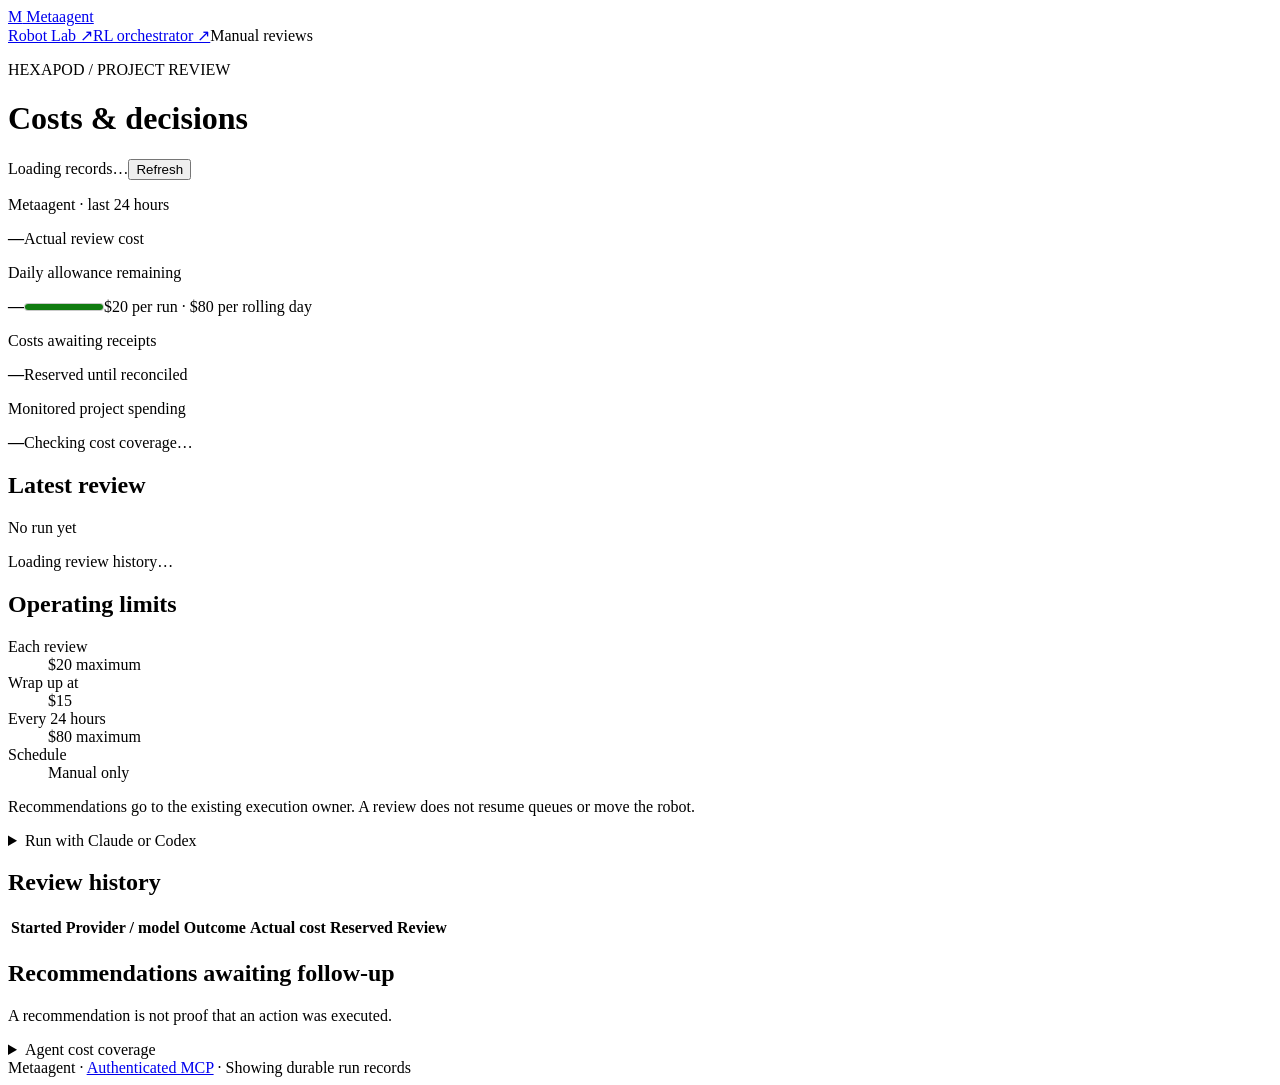
==== hexapod_walker/prototype_sts3215/rl_move/overseer/static/index.html @ a60fa8de "metaagent: name the reviewer and add cost and recommendation dashboard" ====
<!doctype html>
<html lang="en"><head><meta charset="utf-8"><meta name="viewport" content="width=device-width,initial-scale=1"><title>Metaagent · Hexapod</title><link rel="stylesheet" href="/assets/dashboard.css"><script src="/assets/dashboard.js" defer></script></head>
<body>
<header><a class="brand" href="/" aria-label="Metaagent home"><span class="mark">M</span> Metaagent</a><nav aria-label="Project tools"><a href="https://robot-lab.cwd1f0-new-cluster.coreweave.app">Robot Lab ↗</a><a href="https://hexapod.cwd1f0-new-cluster.coreweave.app/now">RL orchestrator ↗</a><span class="pill">Manual reviews</span></nav></header>
<main>
<section id="signin" hidden><h1>Sign in to Metaagent</h1><p>Use the shared Hexapod sign-in, or enter your Metaagent access token.</p><a class="button" id="sso" href="https://hexapod.cwd1f0-new-cluster.coreweave.app/login">Hexapod sign-in</a><form id="login"><label for="token">Access token</label><input id="token" type="password" required autocomplete="off"><button type="submit">Sign in</button></form><p id="login-error" role="alert"></p></section>
<div id="dashboard">
<div class="page-heading"><div><p class="eyebrow">HEXAPOD / PROJECT REVIEW</p><h1>Costs & decisions</h1></div><div class="refresh-area"><span id="updated">Loading records…</span><button id="refresh" type="button">Refresh</button></div></div>
<div id="error" role="alert" hidden></div>
<section class="metrics" aria-label="Review spending">
<article class="metric"><p>Metaagent · last 24 hours</p><strong id="day-cost">—</strong><span id="day-note">Actual review cost</span></article>
<article class="metric"><p>Daily allowance remaining</p><strong id="remaining">—</strong><meter id="budget-meter" min="0" max="80" value="80" aria-label="Daily budget remaining"></meter><span id="limits">$20 per run · $80 per rolling day</span></article>
<article class="metric"><p>Costs awaiting receipts</p><strong id="pending">—</strong><span>Reserved until reconciled</span></article>
<article class="metric"><p>Monitored project spending</p><strong id="project-cost">—</strong><span id="coverage">Checking cost coverage…</span></article>
</section>
<div class="review-grid"><section class="panel latest"><div class="section-heading"><h2>Latest review</h2><span class="pill" id="latest-outcome">No run yet</span></div><div id="latest"><p class="muted">Loading review history…</p></div></section><aside class="panel"><h2>Operating limits</h2><dl class="limits"><dt>Each review</dt><dd>$20 maximum</dd><dt>Wrap up at</dt><dd>$15</dd><dt>Every 24 hours</dt><dd>$80 maximum</dd><dt>Schedule</dt><dd>Manual only</dd></dl><p class="muted">Recommendations go to the existing execution owner. A review does not resume queues or move the robot.</p><details><summary>Run with Claude or Codex</summary><p>Use a verified provider configuration and the shared budget ledger.</p><code>uv run python -m rl_move.metaagent review --force --provider claude</code><code>uv run python -m rl_move.metaagent review --force --provider codex</code><a href="/mcp-info">MCP connection details →</a></details></aside></div>
<section class="panel history"><div class="section-heading"><h2>Review history</h2><span id="run-count" class="muted"></span></div><div class="table-scroll"><table><thead><tr><th scope="col">Started</th><th scope="col">Provider / model</th><th scope="col">Outcome</th><th scope="col">Actual cost</th><th scope="col">Reserved</th><th scope="col">Review</th></tr></thead><tbody id="runs"></tbody></table></div><p id="empty-runs" class="empty" hidden>No reviews yet. The first manual run will appear here.</p></section>
<section class="panel"><div class="section-heading"><h2>Recommendations awaiting follow-up</h2><span id="action-count" class="muted"></span></div><div id="actions"></div><p class="muted">A recommendation is not proof that an action was executed.</p></section>
<section class="panel"><details><summary>Agent cost coverage <span id="agent-count" class="muted"></span></summary><p class="muted">Receipt totals and discovered estimates stay separate. Missing costs remain unknown.</p><div class="table-scroll"><table><thead><tr><th>Agent</th><th>Cost coverage</th><th>Reported total</th><th>Receipts</th></tr></thead><tbody id="agents"></tbody></table></div></details></section>
<footer>Metaagent · <a href="/mcp-info">Authenticated MCP</a> · <span id="freshness">Showing durable run records</span></footer>
</div>
</main>
<dialog id="run-dialog"><div class="section-heading"><h2>Review details</h2><button id="close-dialog" aria-label="Close review">Close</button></div><div id="run-detail"></div></dialog>
</body></html>
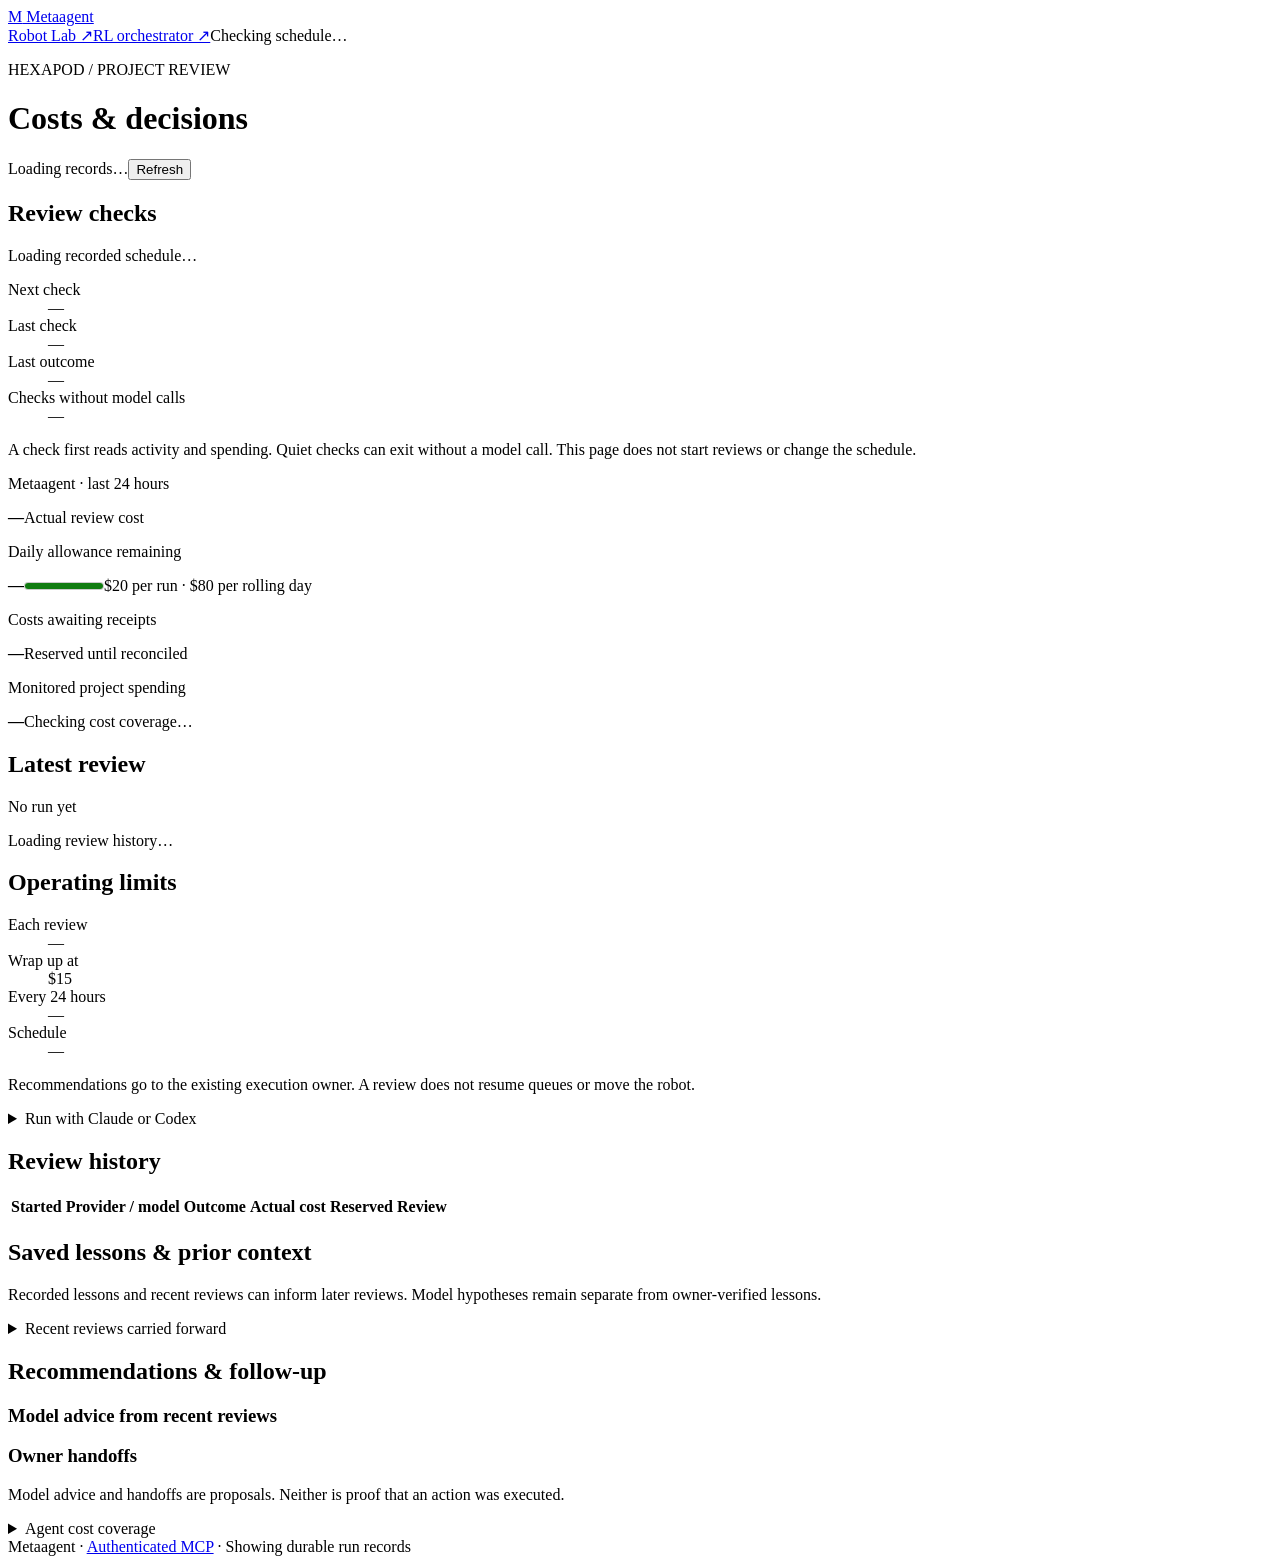
==== commit 26bd8881: "metaagent: show persisted scheduling and saved review memory" ====
--- a/hexapod_walker/prototype_sts3215/rl_move/overseer/static/index.html
+++ b/hexapod_walker/prototype_sts3215/rl_move/overseer/static/index.html
@@ -1,21 +1,23 @@
 <!doctype html>
 <html lang="en"><head><meta charset="utf-8"><meta name="viewport" content="width=device-width,initial-scale=1"><title>Metaagent · Hexapod</title><link rel="stylesheet" href="/assets/dashboard.css"><script src="/assets/dashboard.js" defer></script></head>
 <body>
-<header><a class="brand" href="/" aria-label="Metaagent home"><span class="mark">M</span> Metaagent</a><nav aria-label="Project tools"><a href="https://robot-lab.cwd1f0-new-cluster.coreweave.app">Robot Lab ↗</a><a href="https://hexapod.cwd1f0-new-cluster.coreweave.app/now">RL orchestrator ↗</a><span class="pill">Manual reviews</span></nav></header>
+<header><a class="brand" href="/" aria-label="Metaagent home"><span class="mark">M</span> Metaagent</a><nav aria-label="Project tools"><a href="https://robot-lab.cwd1f0-new-cluster.coreweave.app">Robot Lab ↗</a><a href="https://hexapod.cwd1f0-new-cluster.coreweave.app/now">RL orchestrator ↗</a><span class="pill" id="schedule-badge">Checking schedule…</span></nav></header>
 <main>
 <section id="signin" hidden><h1>Sign in to Metaagent</h1><p>Use the shared Hexapod sign-in, or enter your Metaagent access token.</p><a class="button" id="sso" href="https://hexapod.cwd1f0-new-cluster.coreweave.app/login">Hexapod sign-in</a><form id="login"><label for="token">Access token</label><input id="token" type="password" required autocomplete="off"><button type="submit">Sign in</button></form><p id="login-error" role="alert"></p></section>
 <div id="dashboard">
 <div class="page-heading"><div><p class="eyebrow">HEXAPOD / PROJECT REVIEW</p><h1>Costs & decisions</h1></div><div class="refresh-area"><span id="updated">Loading records…</span><button id="refresh" type="button">Refresh</button></div></div>
 <div id="error" role="alert" hidden></div>
+<section class="panel" aria-labelledby="schedule-title"><div class="section-heading"><h2 id="schedule-title">Review checks</h2><span class="muted" id="schedule-interval">Loading recorded schedule…</span></div><dl class="schedule-grid"><div><dt>Next check</dt><dd id="next-check">—</dd></div><div><dt>Last check</dt><dd id="last-check">—</dd></div><div><dt>Last outcome</dt><dd id="last-check-outcome">—</dd></div><div><dt>Checks without model calls</dt><dd id="free-idle-checks">—</dd></div></dl><div id="schedule-detail" class="muted"></div><p id="active-wake" class="active-wake"></p><p class="muted">A check first reads activity and spending. Quiet checks can exit without a model call. This page does not start reviews or change the schedule.</p></section>
 <section class="metrics" aria-label="Review spending">
 <article class="metric"><p>Metaagent · last 24 hours</p><strong id="day-cost">—</strong><span id="day-note">Actual review cost</span></article>
 <article class="metric"><p>Daily allowance remaining</p><strong id="remaining">—</strong><meter id="budget-meter" min="0" max="80" value="80" aria-label="Daily budget remaining"></meter><span id="limits">$20 per run · $80 per rolling day</span></article>
 <article class="metric"><p>Costs awaiting receipts</p><strong id="pending">—</strong><span>Reserved until reconciled</span></article>
 <article class="metric"><p>Monitored project spending</p><strong id="project-cost">—</strong><span id="coverage">Checking cost coverage…</span></article>
 </section>
-<div class="review-grid"><section class="panel latest"><div class="section-heading"><h2>Latest review</h2><span class="pill" id="latest-outcome">No run yet</span></div><div id="latest"><p class="muted">Loading review history…</p></div></section><aside class="panel"><h2>Operating limits</h2><dl class="limits"><dt>Each review</dt><dd>$20 maximum</dd><dt>Wrap up at</dt><dd>$15</dd><dt>Every 24 hours</dt><dd>$80 maximum</dd><dt>Schedule</dt><dd>Manual only</dd></dl><p class="muted">Recommendations go to the existing execution owner. A review does not resume queues or move the robot.</p><details><summary>Run with Claude or Codex</summary><p>Use a verified provider configuration and the shared budget ledger.</p><code>uv run python -m rl_move.metaagent review --force --provider claude</code><code>uv run python -m rl_move.metaagent review --force --provider codex</code><a href="/mcp-info">MCP connection details →</a></details></aside></div>
-<section class="panel history"><div class="section-heading"><h2>Review history</h2><span id="run-count" class="muted"></span></div><div class="table-scroll"><table><thead><tr><th scope="col">Started</th><th scope="col">Provider / model</th><th scope="col">Outcome</th><th scope="col">Actual cost</th><th scope="col">Reserved</th><th scope="col">Review</th></tr></thead><tbody id="runs"></tbody></table></div><p id="empty-runs" class="empty" hidden>No reviews yet. The first manual run will appear here.</p></section>
-<section class="panel"><div class="section-heading"><h2>Recommendations awaiting follow-up</h2><span id="action-count" class="muted"></span></div><div id="actions"></div><p class="muted">A recommendation is not proof that an action was executed.</p></section>
+<div class="review-grid"><section class="panel latest"><div class="section-heading"><h2>Latest review</h2><span class="pill" id="latest-outcome">No run yet</span></div><div id="latest"><p class="muted">Loading review history…</p></div></section><aside class="panel"><h2>Operating limits</h2><dl class="limits"><dt>Each review</dt><dd id="wake-cap">—</dd><dt>Wrap up at</dt><dd>$15</dd><dt>Every 24 hours</dt><dd id="day-cap">—</dd><dt>Schedule</dt><dd id="schedule-summary">—</dd></dl><p class="muted">Recommendations go to the existing execution owner. A review does not resume queues or move the robot.</p><details><summary>Run with Claude or Codex</summary><p>Use a verified provider configuration and the shared budget ledger.</p><code>uv run python -m rl_move.metaagent review --force --provider claude</code><code>uv run python -m rl_move.metaagent review --force --provider codex</code><a href="/mcp-info">MCP connection details →</a></details></aside></div>
+<section class="panel history"><div class="section-heading"><h2>Review history</h2><span id="run-count" class="muted"></span></div><div class="table-scroll"><table><thead><tr><th scope="col">Started</th><th scope="col">Provider / model</th><th scope="col">Outcome</th><th scope="col">Actual cost</th><th scope="col">Reserved</th><th scope="col">Review</th></tr></thead><tbody id="runs"></tbody></table></div><p id="empty-runs" class="empty" hidden>No model review has run yet. Free checks appear in the schedule above.</p></section>
+<section class="panel"><div class="section-heading"><h2>Saved lessons & prior context</h2><span id="memory-count" class="muted"></span></div><p class="muted">Recorded lessons and recent reviews can inform later reviews. Model hypotheses remain separate from owner-verified lessons.</p><div id="lessons"></div><details><summary>Recent reviews carried forward</summary><div id="memory-reviews"></div></details><div id="memory-limitations" class="muted"></div></section>
+<section class="panel"><div class="section-heading"><h2>Recommendations & follow-up</h2><span id="action-count" class="muted"></span></div><h3>Model advice from recent reviews</h3><div id="model-actions"></div><h3>Owner handoffs</h3><div id="actions"></div><p class="muted">Model advice and handoffs are proposals. Neither is proof that an action was executed.</p></section>
 <section class="panel"><details><summary>Agent cost coverage <span id="agent-count" class="muted"></span></summary><p class="muted">Receipt totals and discovered estimates stay separate. Missing costs remain unknown.</p><div class="table-scroll"><table><thead><tr><th>Agent</th><th>Cost coverage</th><th>Reported total</th><th>Receipts</th></tr></thead><tbody id="agents"></tbody></table></div></details></section>
 <footer>Metaagent · <a href="/mcp-info">Authenticated MCP</a> · <span id="freshness">Showing durable run records</span></footer>
 </div>
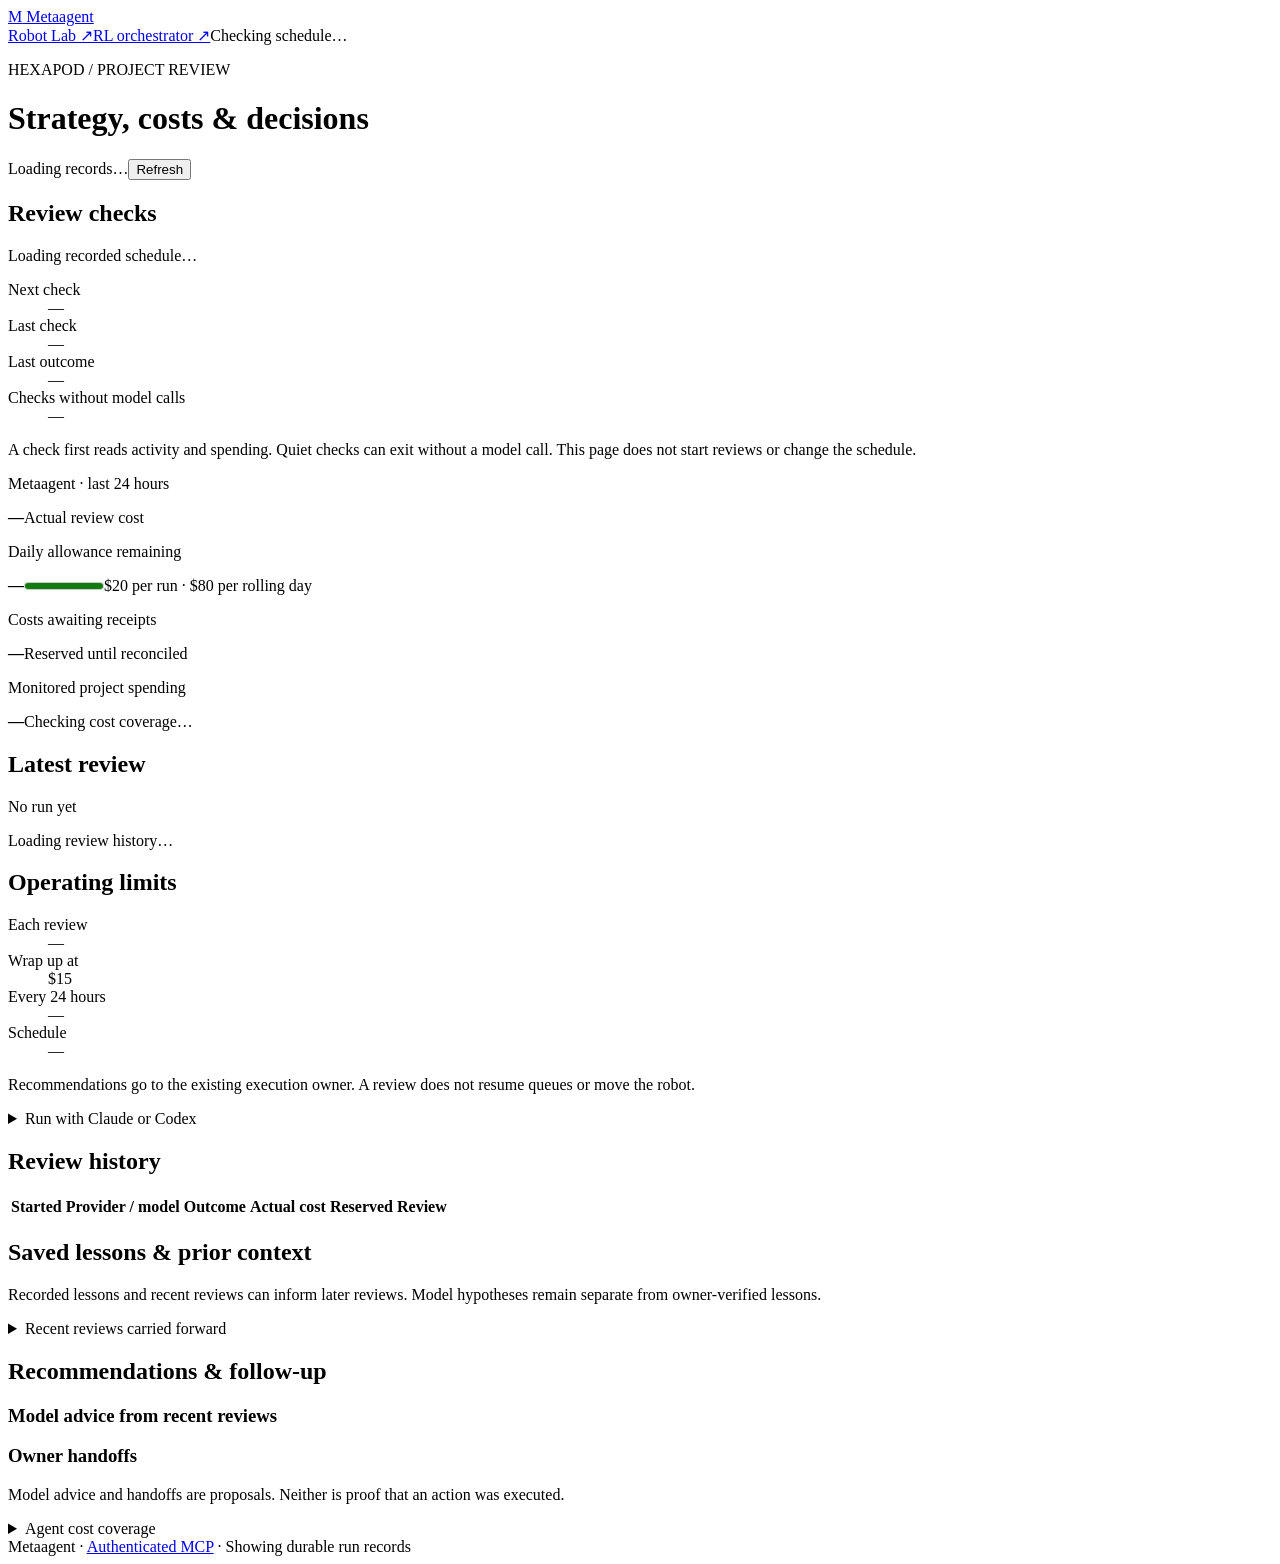
==== commit 56f11386: "Make metaagent review project strategy" ====
--- a/hexapod_walker/prototype_sts3215/rl_move/overseer/static/index.html
+++ b/hexapod_walker/prototype_sts3215/rl_move/overseer/static/index.html
@@ -5,7 +5,7 @@
 <main>
 <section id="signin" hidden><h1>Sign in to Metaagent</h1><p>Use the shared Hexapod sign-in, or enter your Metaagent access token.</p><a class="button" id="sso" href="https://hexapod.cwd1f0-new-cluster.coreweave.app/login">Hexapod sign-in</a><form id="login"><label for="token">Access token</label><input id="token" type="password" required autocomplete="off"><button type="submit">Sign in</button></form><p id="login-error" role="alert"></p></section>
 <div id="dashboard">
-<div class="page-heading"><div><p class="eyebrow">HEXAPOD / PROJECT REVIEW</p><h1>Costs & decisions</h1></div><div class="refresh-area"><span id="updated">Loading records…</span><button id="refresh" type="button">Refresh</button></div></div>
+<div class="page-heading"><div><p class="eyebrow">HEXAPOD / PROJECT REVIEW</p><h1>Strategy, costs & decisions</h1></div><div class="refresh-area"><span id="updated">Loading records…</span><button id="refresh" type="button">Refresh</button></div></div>
 <div id="error" role="alert" hidden></div>
 <section class="panel" aria-labelledby="schedule-title"><div class="section-heading"><h2 id="schedule-title">Review checks</h2><span class="muted" id="schedule-interval">Loading recorded schedule…</span></div><dl class="schedule-grid"><div><dt>Next check</dt><dd id="next-check">—</dd></div><div><dt>Last check</dt><dd id="last-check">—</dd></div><div><dt>Last outcome</dt><dd id="last-check-outcome">—</dd></div><div><dt>Checks without model calls</dt><dd id="free-idle-checks">—</dd></div></dl><div id="schedule-detail" class="muted"></div><p id="active-wake" class="active-wake"></p><p class="muted">A check first reads activity and spending. Quiet checks can exit without a model call. This page does not start reviews or change the schedule.</p></section>
 <section class="metrics" aria-label="Review spending">
